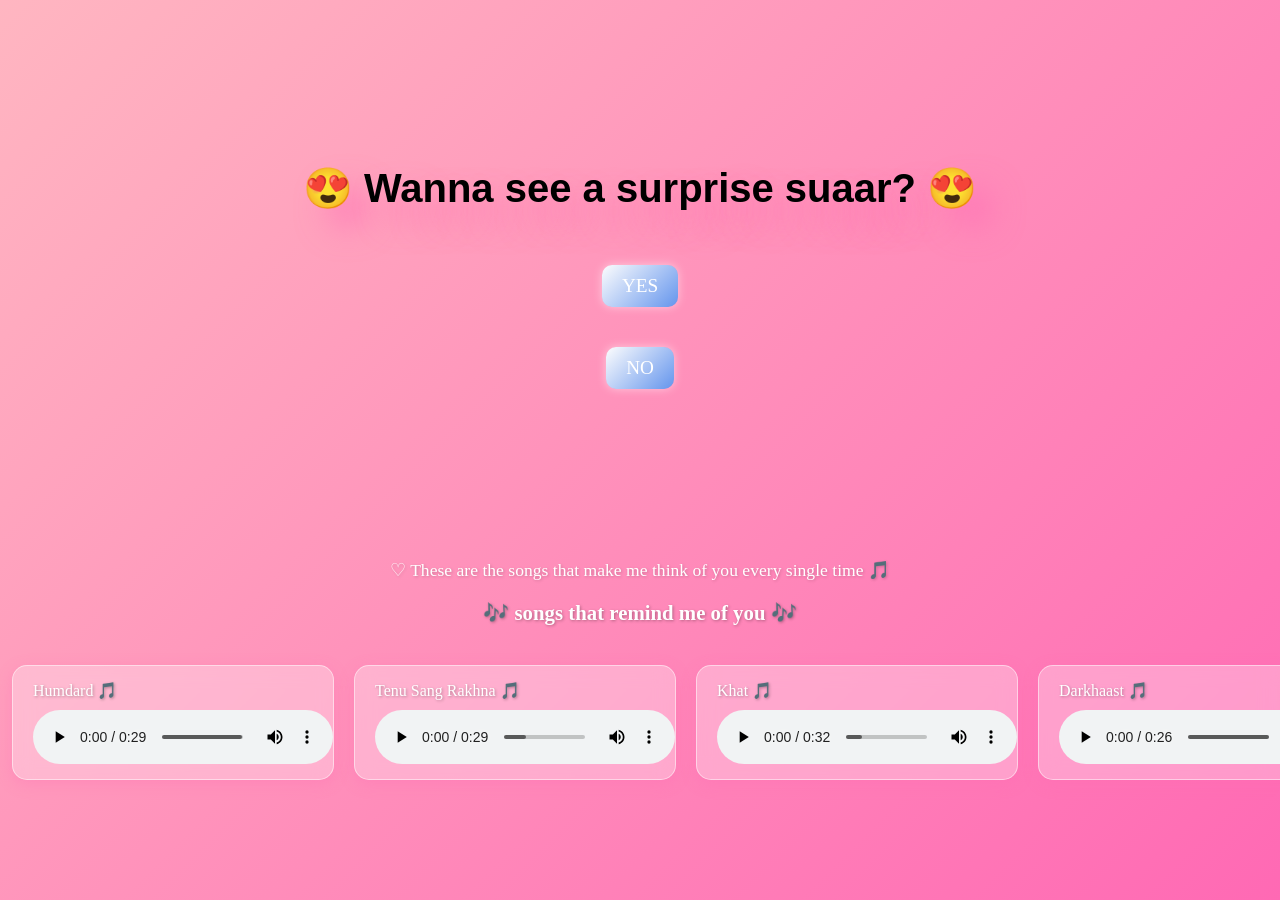
==== index.html @ af7ffc2d "Add files via upload" ====
<!DOCTYPE html>
<html lang="en">
<head>
    <meta charset="UTF-8">
    <meta name="viewport" content="width=device-width, initial-scale=1.0">
    <title>Document</title>
    <link rel="stylesheet" href="omg.css">
</head>
<body>
<div class="meow">
    <h2 class="xyz"> 😍 Wanna see a surprise suaar? 😍 </h2>
    <button onclick="yes(event)" class="a1"> YES </button>
    <button onclick="no()" class="a1"> NO </button>
</div>
<audio id="bgmusic" src="yoursong.mp3" autoplay loop></audio>
<p class="song-msg">♡ These are the songs that make me think of you every single time 🎵</p>
<h3 class="song-heading">🎶 songs that remind me of you 🎶</h3>
<div class ="audio"> 
    <div class="song-card"> 
         <p class="song-name"> Humdard 🎵</p>
        <audio src="hehe.mp3" controls></audio></div>
    <div class="song-card"> 
         <p class="song-name"> Tenu Sang Rakhna 🎵</p>
        <audio src="xyz.mp3" controls></audio></div>
    <div class="song-card"> 
         <p class="song-name"> Khat 🎵</p>
        <audio src="khat.mp3" controls></audio></div>
    <div class="song-card"> 
         <p class="song-name">Darkhaast 🎵</p>
        <audio src="Darkhaast.mp3" controls></audio></div>
    <div class="song-card"> 
         <p class="song-name"> Ruh ki Shiddat 🎵</p>
        <audio src="36293.mp3" controls></audio></div>
    <div class="song-card"> 
         <p class="song-name"> Tum Hi Ho 🎵</p>
        <audio src="tum.mp3" controls></audio></div>
    <div class="song-card"> 
         <p class="song-name"> Meri Banogi Kya 🎵</p>
        <audio src="xyz.mp3" controls></audio></div>
    <div class="song-card"> 
         <p class="song-name"> Apna Bana Le 🎵</p>
        <audio src="apnabnale.mp3" controls></audio></div>
     <div class="song-card"> 
         <p class="song-name"> Kesariya 🎵</p>
        <audio src="Kesariya.mp3" controls></audio></div>
     <div class="song-card"> 
         <p class="song-name"> Jeena Jeena 🎵</p>
        <audio src="jeena.mp3" controls></audio></div>
     <div class="song-card"> 
         <p class="song-name"> Samjhawan 🎵</p>
        <audio src="samjhawan.mp3" controls></audio></div>
     <div class="song-card"> 
         <p class="song-name"> Tum Hi Ho 🎵</p>
        <audio src="tumhiho.mp3" controls></audio></div>
     <div class="song-card"> 
         <p class="song-name"> Tere Hawale 🎵</p>
        <audio src="terehawale.mp3" controls></audio></div>
     <div class="song-card"> 
         <p class="song-name"> Tera Fitoor 🎵</p>
        <audio src="terafitoor.mp3" controls></audio></div>
     <div class="song-card"> 
         <p class="song-name"> Tum Se Hi 🎵</p>
        <audio src="tumsehi.mp3" controls></audio></div>
     <div class="song-card"> 
         <p class="song-name"> Zaalima 🎵</p>
        <audio src="zaalima.mp3" controls></audio></div>
     <div class="song-card"> 
         <p class="song-name"> Arz Kiya Hai 🎵</p>
        <audio src="arzkiyah.mp3" controls></audio></div>
</div>
<script src="script.js">
</script>
</body>
</html>
---- omg.css ----
body, html {
    background: linear-gradient(135deg, #ffb6c1, #ff69b4);
    height: 100%;
    margin: 0px;
}
.xyz {
    display: flex;
    font-size: 2.5em;
    justify-content: center;
    align-content: center;
    font-family: 'Gill Sans', 'Gill Sans MT', Calibri, 'Trebuchet MS', sans-serif;
    text-shadow: 20px 20px 30px rgba(255, 105, 180, 0.5);
}
.a1 {
    display: flex;
    justify-content: center;
    align-content: center;
    align-items: center;
    margin: 20px auto;
    padding: 10px 20px;
    font-size: 1.2em;
    border-radius: 10px;
    color: white;
    border: none;
    cursor: pointer;
     background: linear-gradient(135deg, rgb(253, 253, 253), cornflowerblue);
    transition: background 0.3s ease;
    transition: text-shadow 0.3s ease;
    animation: glowPulse 2s infinite ease-in-out; 
    font-family: cursive;
    box-shadow: 0 0 10px rgba(255, 255, 255, 0.5);
}
.a1:active {
    transform: translateY(-1px);
}
.meow {
    display: flex;
    flex-direction: column;
    justify-content: center;
    align-items: center;
    height: 60vh;
}
@keyframes glowPulse {
    0% {
        text-shadow: 0 0 5px rgba(0, 4, 255, 0.8);
    }
    50% {
        text-shadow: 0 0 15px rgba(0, 4, 255, 0.8);
    }
    100% {
        text-shadow: 0 0 5px rgba(0, 4, 255, 0.8);
    }
}
.audio {
    overflow-x: scroll;
    display: flex;
    flex-wrap: nowrap;
    gap: 20px;
    padding: 20px;
    border-radius: 15px;
    white-space: nowrap;
}
.song-card {
    background: rgba(255, 255, 255, 0.3);
    border-radius: 15px;
    padding: 15px 20px;
    min-width: 280px;       
    backdrop-filter: blur(10px);
    border: 1px solid rgba(255,255,255,0.5);
    display: flex;
    flex-direction: column;
    gap: 10px;
    box-shadow: 0 4px 15px rgba(255, 105, 180, 0.3);
}
.song-name {
    margin: 0;
    font-family: cursive;
    font-size: 1rem;
    color: white;
    text-shadow: 1px 1px 3px rgba(0,0,0,0.3);
}
.song-msg {
    text-align: center;
    font-family: cursive;
    color: white;
    font-size: 1.1rem;
    text-shadow: 1px 1px 3px rgba(0,0,0,0.2);
    margin: 20px auto 0;
    max-width: 600px;
}
.song-heading {
    text-align: center;
    font-family: cursive;
    color: white;
    font-size: 1.3rem;
    text-shadow: 1px 1px 3px rgba(0,0,0,0.3);
    margin: 20px auto;
}
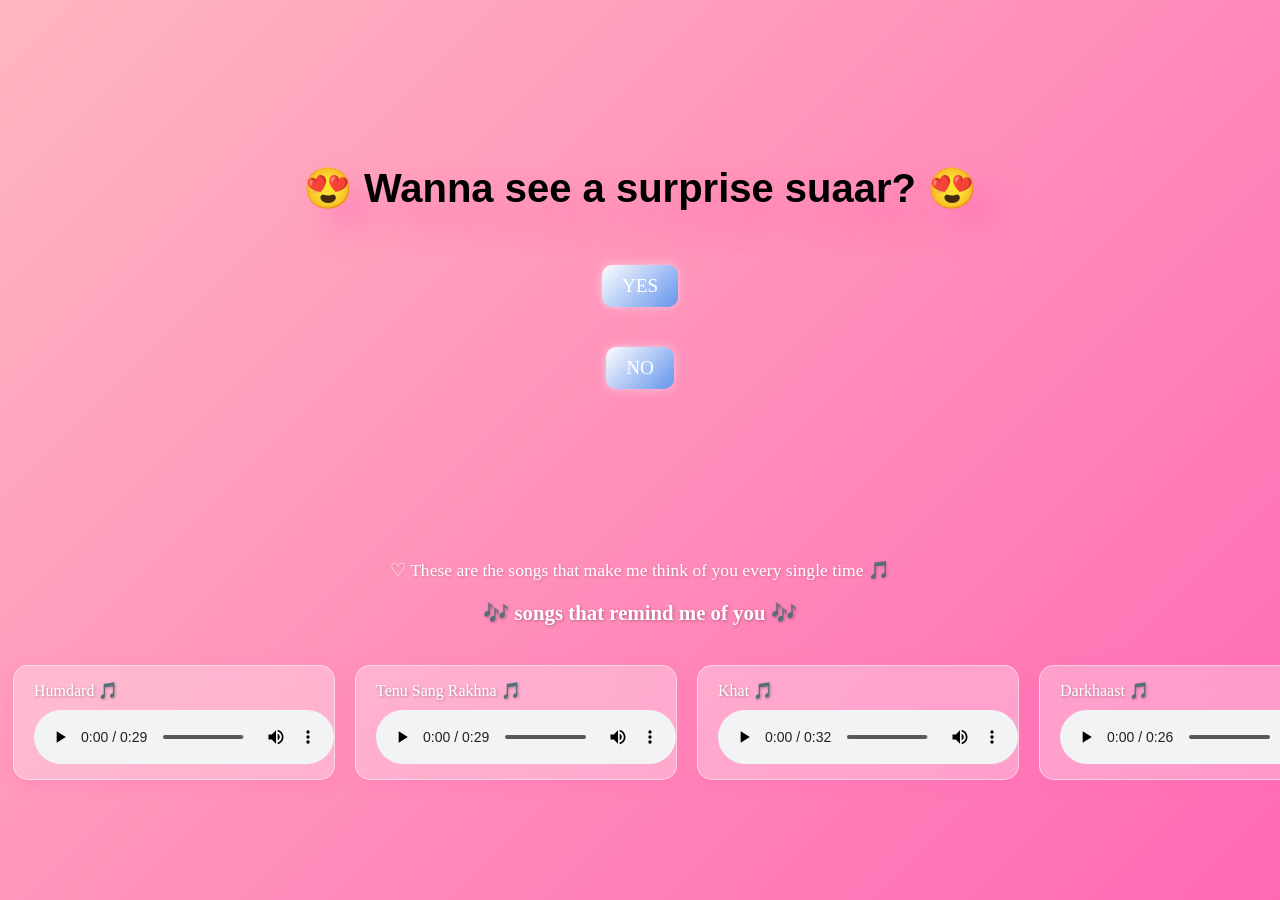
==== commit 559ba399: "Update index.html" ====
--- a/index.html
+++ b/index.html
@@ -5,6 +5,7 @@
     <meta name="viewport" content="width=device-width, initial-scale=1.0">
     <title>Document</title>
     <link rel="stylesheet" href="omg.css">
+    <link rel="preload" as="image" href="xyz.png">
 </head>
 <body>
 <div class="meow">
@@ -71,4 +72,4 @@
 <script src="script.js">
 </script>
 </body>
-</html>+</html>
